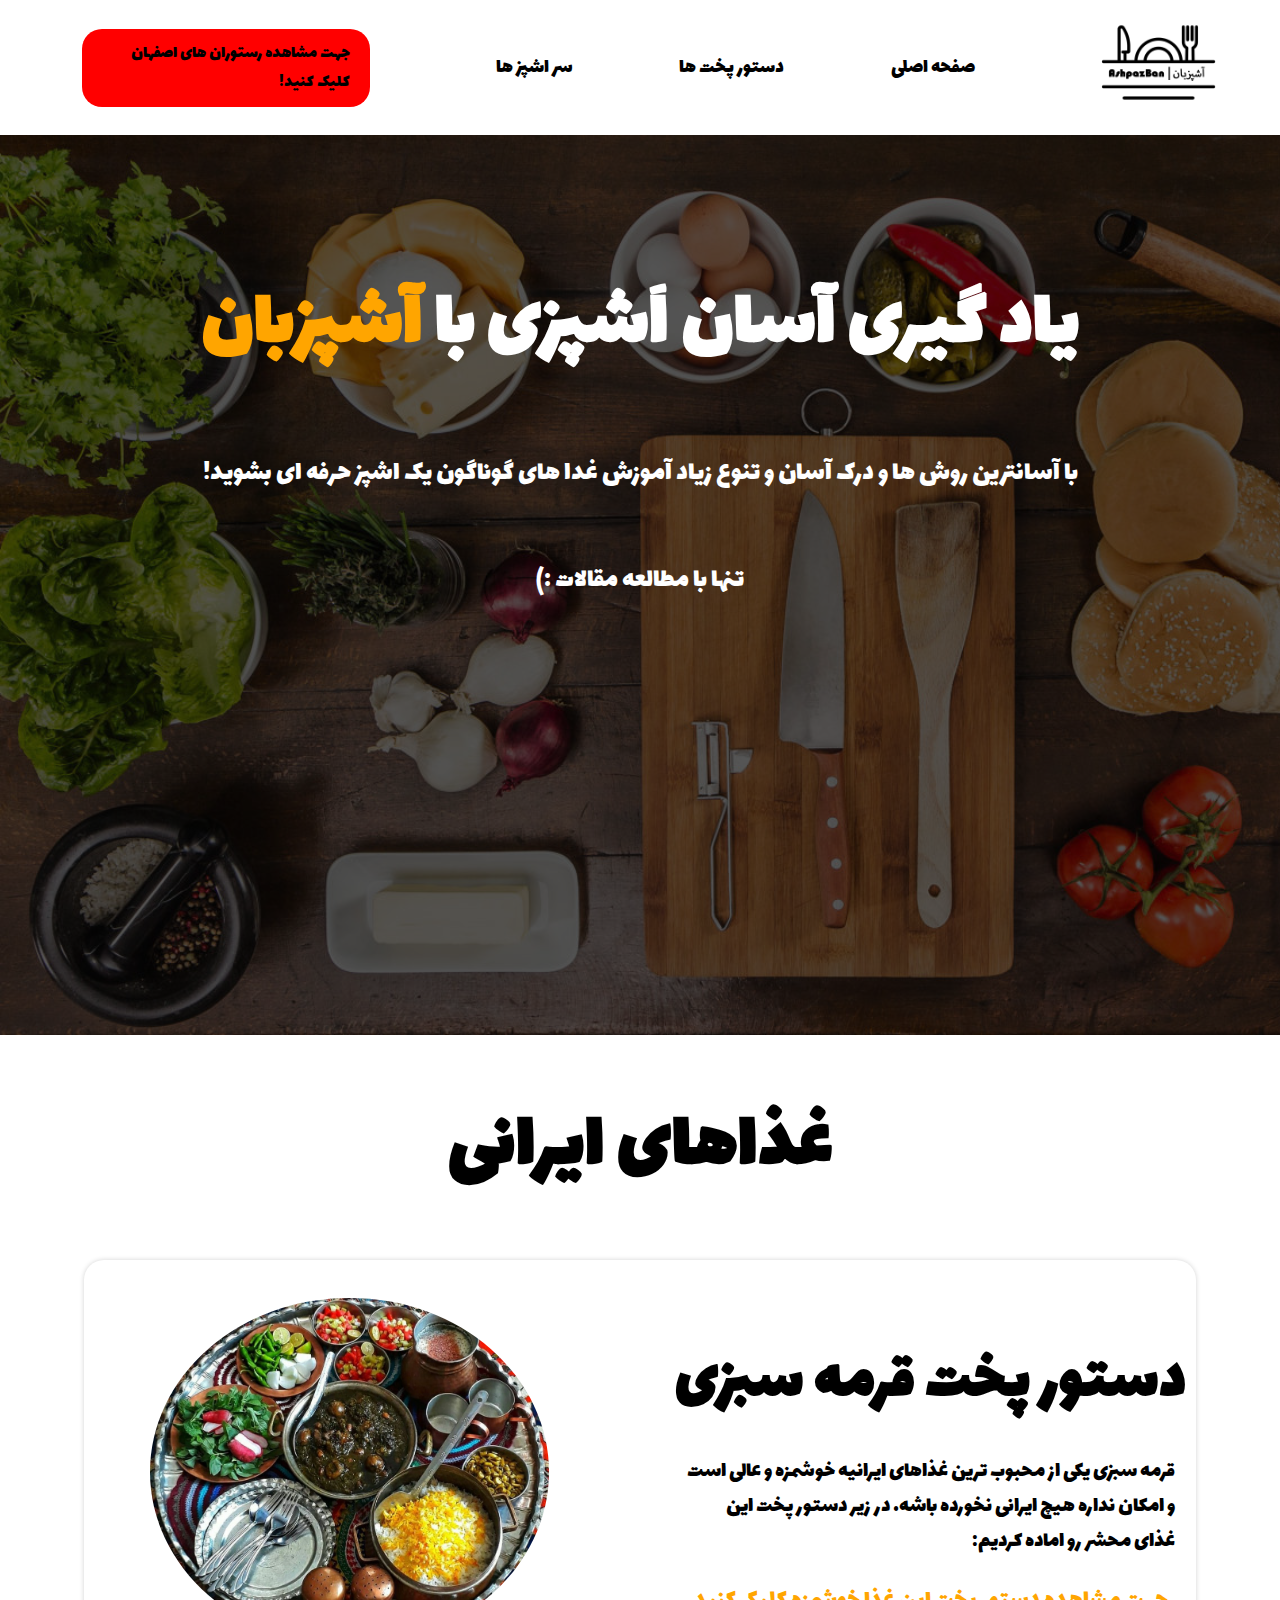
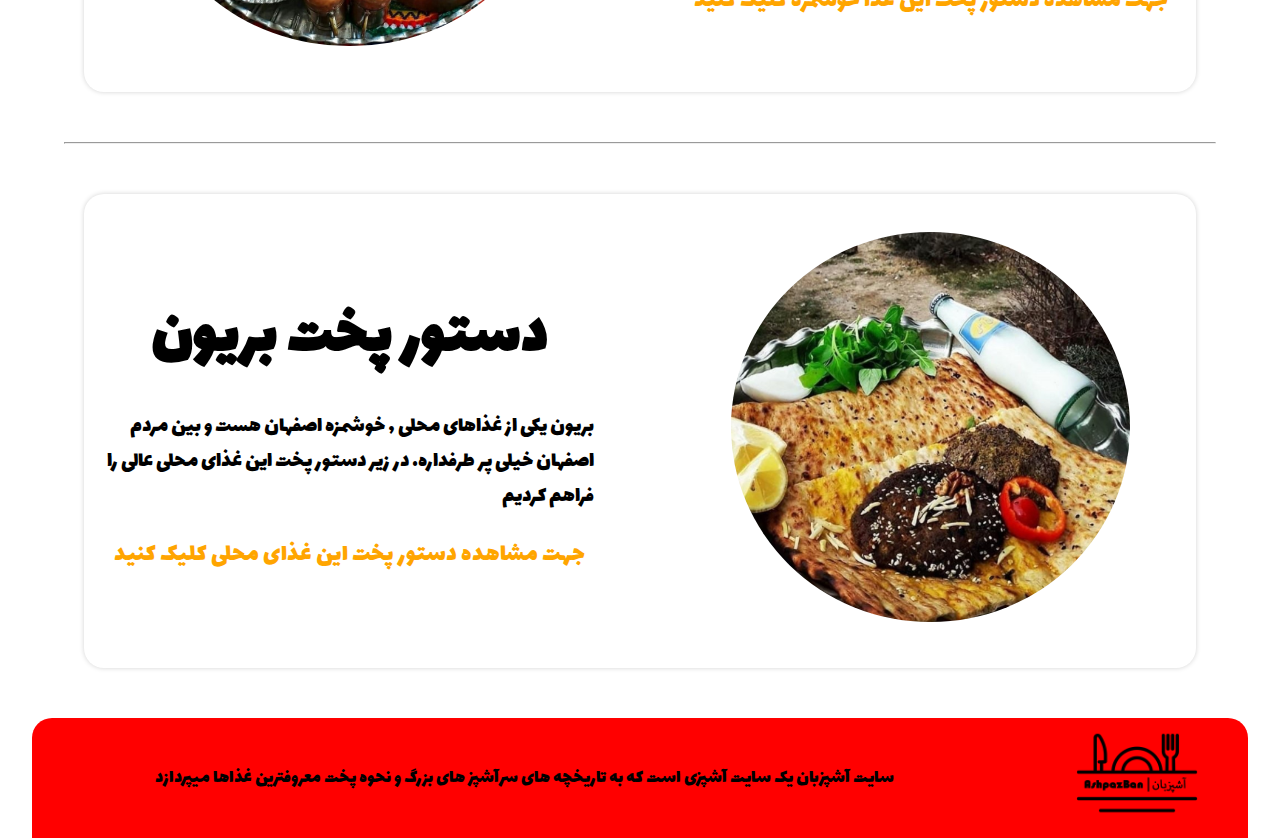
==== index.html @ a76ba5fa "Add files via upload" ====
<!DOCTYPE html>
<html lang="en">

<head>
    <meta charset="UTF-8">
    <meta name="viewport" content="width=device-width, initial-scale=1.0">
    <link rel="stylesheet" href="style/Home.css">
    <link rel="stylesheet" href="style/media.css">
    <link rel="shortcut icon" href="image/logo.png" type="image/x-icon">
    <title>آشپزبان / AshpazBan</title>
</head>

<body>
    <header>
        <div class="normal-header">
            <div class="logo">
                <a href="index.html"><img src="image/logo.png"></a>
            </div>
            <nav>
                <ul>
                    <li><a href="index.html">صفحه اصلی</a></li>
                    <li><a href="booklet.html">دستور پخت ها</a></li>
                    <li><a href="Ashpazha.html">سر اشپز ها</a></li>
                </ul>
            </nav>
            <div class="button">
                <a href="resturan-Addres.html">جهت مشاهده رستوران های اصفهان کلیک کنید!</a>
            </div>
        </div>
        <div class="media-menu">
            <nav>
                <input type="checkbox" id="hamber" hidden>
                <label for="hamber">
                    <img src="image/hamburger.png">
                    <img src="image/close.png">
                </label>
                <ul>
                    <li><a href="index.html">صفحه اصلی</a></li>
                    <hr>
                    <li><a href="booklet.html">دستور پخت ها</a></li>
                    <hr>
                    <li><a href="Ashpazha.html">سر اشپز ها</a></li>
            </nav>
        </div>
    </header>
    <div class="slid">
        <h1>یاد گیری آسان اَشپزی با <span>آشپزبان</span></h1>
        <p>با آسانترین روش ها و درک آسان و تنوع زیاد آموزش غدا های گوناگون یک اشپز حرفه ای بشوید!</p>
        <p>تنها با مطالعه مقالات :)</p>
    </div>
    <h1>غذاهای ایرانی</h1>
    <section>
        <div class="content">
            <div class="text">
                <h1>دستور پخت قرمه سبزی</h1>
                <p>قرمه سبزی یکی از محبوب ترین غذاهای ایرانیه خوشمزه و عالی است و امکان نداره هیچ ایرانی نخورده باشه. در زیر دستور پخت این غذای محشر رو اماده کردیم:
                </p>
                <a href="ghormesabzi.html">
                    <div class="link">
                        <span>جهت مشاهده دستور پخت این غذا خوشمزه کلیک کنید</span>
                    </div>
                </a>
            </div>
            <div class="iamge">
                <img src="image/ghormeSabzi.jpg">
            </div>
        </div>
        <hr>
        <div class="content">
            <div class="iamge">
                <img src="image/beryon.jpeg">
            </div>
            <div class="text">
                <h1>دستور پخت بریون </h1>
                <p>بریون یکی از غذاهای محلی , خوشمزه اصفهان هست و بین مردم اصفهان خیلی پر طرفداره. در زیر دستور پخت این غذای محلی عالی را فراهم کردیم </p>
                <a href="beryon.html">
                    <div class="link">
                        <span>جهت مشاهده دستور پخت این غذای محلی کلیک کنید</span>
                    </div>
                </a>
            </div>
        </div>
    </section>
    <footer>
        <div class="logo-footer">
            <img src="image/logo.png">
        </div>
        <div class="footer-text">
            <p>سایت آشپزبان یک سایت آشپزی است که به تاریخچه های سرآشپز های بزرگ و نحوه پخت معروفترین غذاها میپردازد</p>
        </div>
        <div class="craetor">
            <p>created by Gh</p>
        </div>
    </footer>
</body>

</html>
---- style/Home.css ----
@font-face {
    font-family: Lalezar;
    src: url('../font/Lalezar-Font/TTF/Lalezar-Regular.ttf');
}

* {
    font-family: Lalezar;
    margin: 0;
    padding: 0;
    box-sizing: border-box;
    direction: rtl;
}

:root {
    --firstcolor: red;
    --secondcolor: orange;
}

.normal-header {
    width: 90%;
    margin: 20px auto;
    display: grid;
    grid-template-columns: 10% 60% 25%;
    align-items: center;
    gap: 20px;
}

.logo img {
    width: 100%;
}

nav ul {
    list-style: none;
    display: flex;
    justify-content: space-evenly;
}

nav ul li a {
    font-size: 21px;
    text-decoration: none;
    color: black;
    transition: 100ms;
    -webkit-transition: 100ms;
    -moz-transition: 100ms;
    -ms-transition: 100ms;
    -o-transition: 100ms;
}

nav ul li a:hover {
    border-bottom: 3px solid var(--secondcolor);
    padding: 5px 0;
    color: var(--firstcolor);
}

.normal-header .button {
    padding: 10px 20px;
    border-radius: 20px;
    -webkit-border-radius: 20px;
    -moz-border-radius: 20px;
    -ms-border-radius: 20px;
    -o-border-radius: 20px;
    outline: 0;
    border: 0;
    background-color: var(--firstcolor);
    font-size: 18px;
    transition: 1s;
    -webkit-transition: 1s;
    -moz-transition: 1s;
    -ms-transition: 1s;
    -o-transition: 1s;
}

.normal-header .button a {
    text-decoration: none;
    color: black;
}

.normal-header .button:hover {
    transform: rotate(1deg);
    -webkit-transform: rotate(1deg);
    -moz-transform: rotate(1deg);
    -ms-transform: rotate(1deg);
    -o-transform: rotate(1deg);
    background-color: var(--secondcolor);
}

.media-menu label img {
    width: 30px;
}

.media-menu label img:last-child {
    display: none;
}

#hamber:checked+label img:first-child {
    display: none;
}

#hamber:checked+label img:last-child {
    display: block;
}

#hamber:checked+label+ul {
    transform: translateX(0px);
    -webkit-transform: translateX(0px);
    -moz-transform: translateX(0px);
    -ms-transform: translateX(0px);
    -o-transform: translateX(0px);
}

.media-menu ul {
    border: 1px solid gray;
    border-top-right-radius: 20px;
    border-bottom-right-radius: 20px;
    background-color: white;
    padding: 10px 0;
    height: 100vh;
    width: 40%;
    z-index: 100;
    position: fixed;
    left: 0;
    top: 0;
    display: flex;
    flex-direction: column;
    gap: 40px;
    align-items: center;
    transform: translateX(-300px);
    -webkit-transform: translateX(-300px);
    -moz-transform: translateX(-300px);
    -ms-transform: translateX(-300px);
    -o-transform: translateX(-300px);
    transition: 1s;
    -webkit-transition: 1s;
    -moz-transition: 1s;
    -ms-transition: 1s;
    -o-transition: 1s;
}

.media-menu hr {
    width: 90%;
}

.media-menu {
    display: none;
}

.slid{
    height: 100vh;
    background-image: url('../image/slider.jpg');
    background-color: rgb(86, 86, 86);
    background-blend-mode: multiply;
    background-size: cover;
    background-repeat: no-repeat;
    color: white;
    font-size: 40px;
    text-align: center;
    padding-top: 10%;
}
.slid p{
    margin-top: 5%;
    font-size: 70%;
}
.slid span{
    color: var(--secondcolor);
}
body > h1{
    text-align: center;
    font-size: 500%;
    margin: 50px;
}
section{
    width: 90%;
    margin: auto;
}
.content{
    margin: 50px 20px;
    display: flex;
    gap: 50px;
    box-shadow: 0 0 5px lightgray;
    border-radius: 20px;
    -webkit-border-radius: 20px;
    -moz-border-radius: 20px;
    -ms-border-radius: 20px;
    -o-border-radius: 20px;
    transition: 1s;
    -webkit-transition: 1s;
    -moz-transition: 1s;
    -ms-transition: 1s;
    -o-transition: 1s;
}
.content:hover{
    transform: scale(1.01);
    -webkit-transform: scale(1.01);
    -moz-transform: scale(1.01);
    -ms-transform: scale(1.01);
    -o-transform: scale(1.01);
    box-shadow: 0 0 5px gray;
}
.iamge{
    width: 50%;
    text-align: center;
}
.iamge img{
    width: 75%;
    margin: 7% 0;
    border-radius: 50%;
    -webkit-border-radius: 50%;
    -moz-border-radius: 50%;
    -ms-border-radius: 50%;
    -o-border-radius: 50%;
}
.text{
    align-self: center;
    width: 50%;
    text-align: center;
    font-size: 200%;
}
.text p{
    font-size: 70%;
    margin: 4%;
    text-align: right;
}
.text a{
    margin-top: 10%;
    text-decoration: none;
    font-size: 80%;
    color: var(--secondcolor);
    border-radius: 40px;
    -webkit-border-radius: 40px;
    -moz-border-radius: 40px;
    -ms-border-radius: 40px;
    -o-border-radius: 40px;
    transition: 1s;
    -webkit-transition: 1s;
    -moz-transition: 1s;
    -ms-transition: 1s;
    -o-transition: 1s;
}
.text a:hover {
    color: var(--firstcolor);
    font-size: 90%;
}
footer{
    display: flex;
    align-items: center;
    gap: 5%;
    background-color: var(--firstcolor);
    width: 95%;
    margin: auto;
    border-top-left-radius: 20px;
    border-top-right-radius: 20px;
}
.logo-footer{
    width: 20%;
}
.logo-footer img{
    width: 50%;
    margin: 10px 50px;
}
.footer-text{
    font-size: 140%;
}
---- style/media.css ----
@media (max-width:1470px) {
    .footer-text {
        font-size: 120%;
        margin: 0 50px;
    }
    .craetor{
        display: none;
    }
}
@media (max-width:1080px) {
    .text p {
        font-size: 60%;
    }

    .text a {
        font-size: 70%;
    }
}

@media (max-width:1030px) {
    .slid h1 {
        font-size: 150%;
    }

    .slid p {
        font-size: 60%;
    }
}

@media (max-width:898px) {
    .footer-text {
        font-size: 100%;
    }
    .text h1 {
        font-size: 120%;
    }

    .text a {
        font-size: 60%
    }
}

@media (max-width:838px) {
    .footer-text {
        font-size: 90%;
    }
    .normal-header .button {
        display: none;
    }

    .normal-header {
        grid-template-columns: 15% 75%;
        gap: 50px;
    }

    .normal-header ul {
        gap: 30px;
    }
}

@media (max-width:737px) {
    .text h1 {
        font-size: 90%;
    }

    .text p,
    .text a {
        font-size: 40%;
    }
}

@media (max-width:608px) {
    .slid h1 {
        font-size: 100%;
    }

    .slid p {
        margin: 20px;
        font-size: 60%;
    }
}

@media (max-width:576px) {
    .text h1 {
        font-size: 80%;
    }
}

@media (max-width:526px) {
    .iamge {
        display: none;
    }

    .text {
        width: 100%;
    }
}

@media (max-width:487px) {
    .logo-footer{
        display: none;
    }
    body>h1 {
        font-size: 200%;
    }

    .normal-header ul,
    .logo {
        display: none;
    }

    .media-menu {
        display: inline-block;
        position: absolute;
        top: 8%;
        right: 5%;
    }

    .normal-header .button {
        display: inline-block;
    }

    .normal-header {
        grid-template-columns: 80%;
        gap: 10px;
        direction: ltr;
        width: 99%;
    }
}

@media (max-width:422px) {
    .media-menu {
        top: 10%;
    }
}
@media (max-width:398px) {
    footer{
        display: none;
    }
}
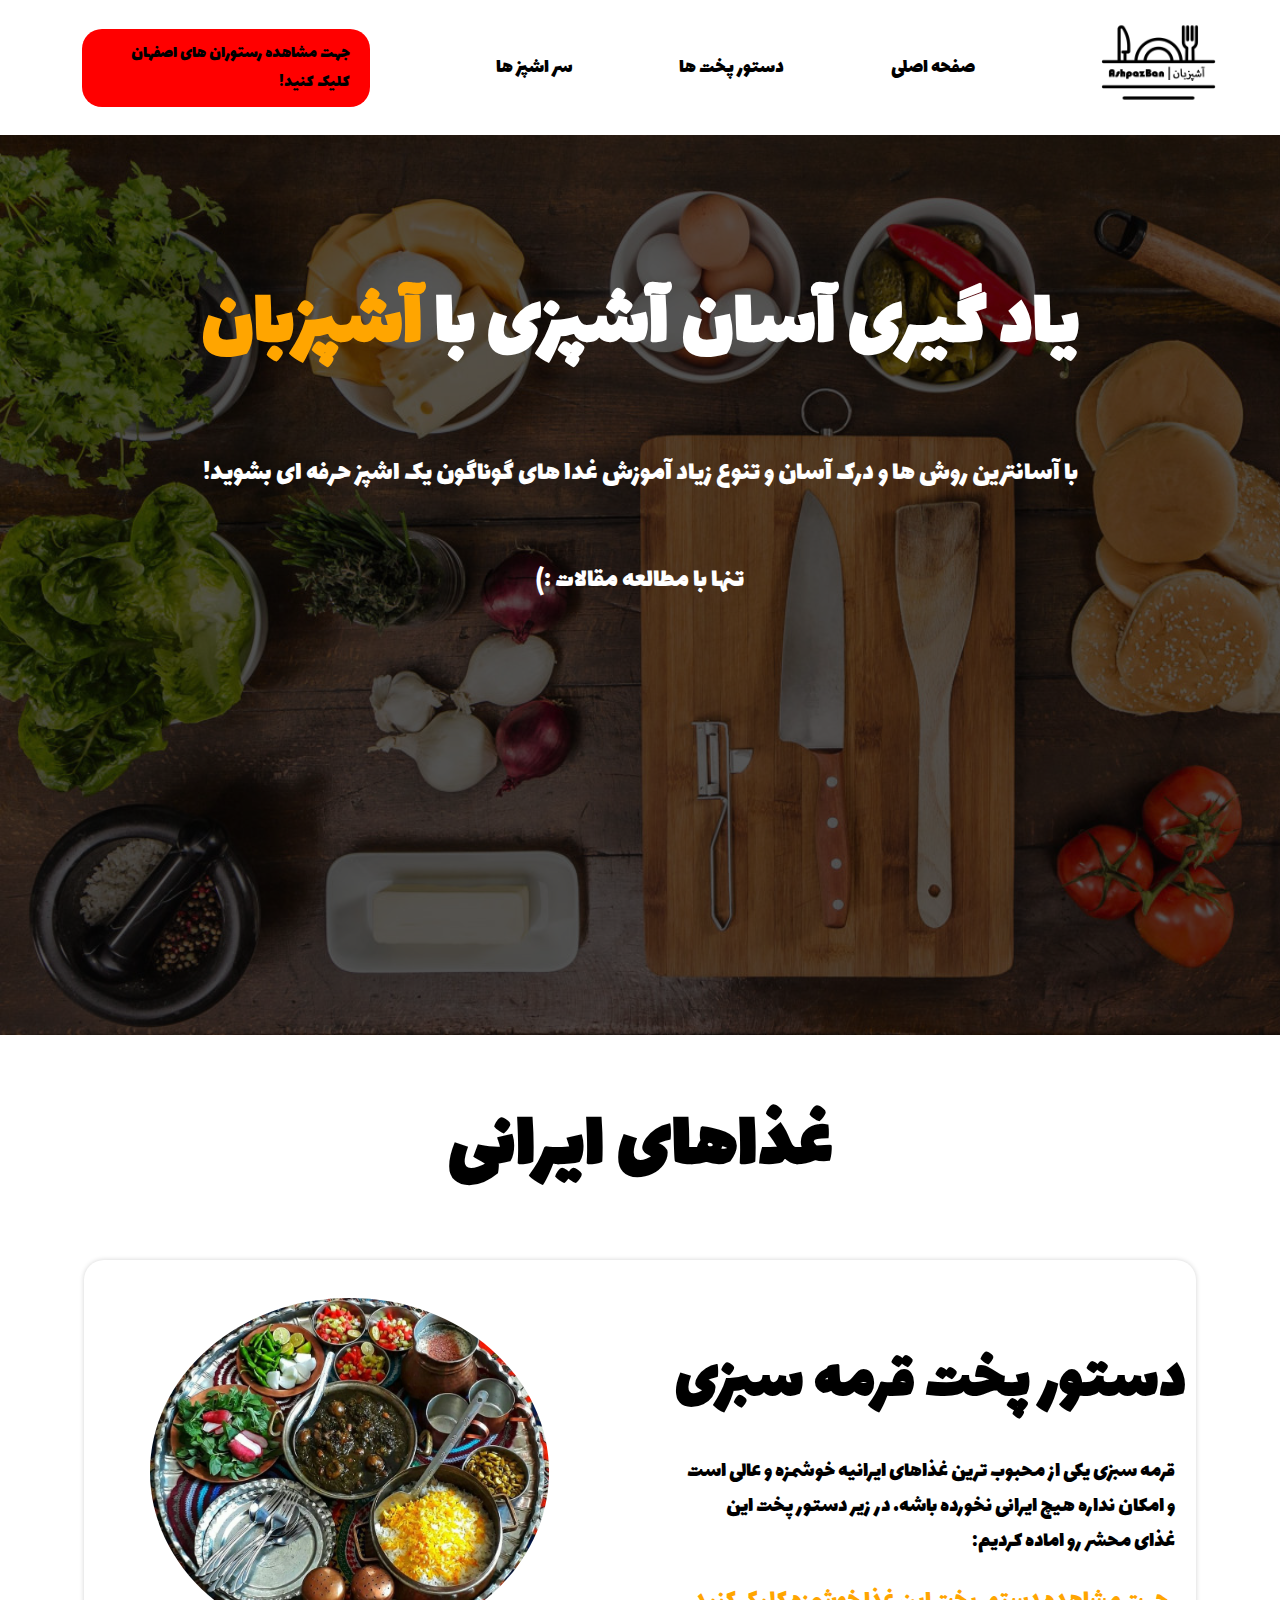
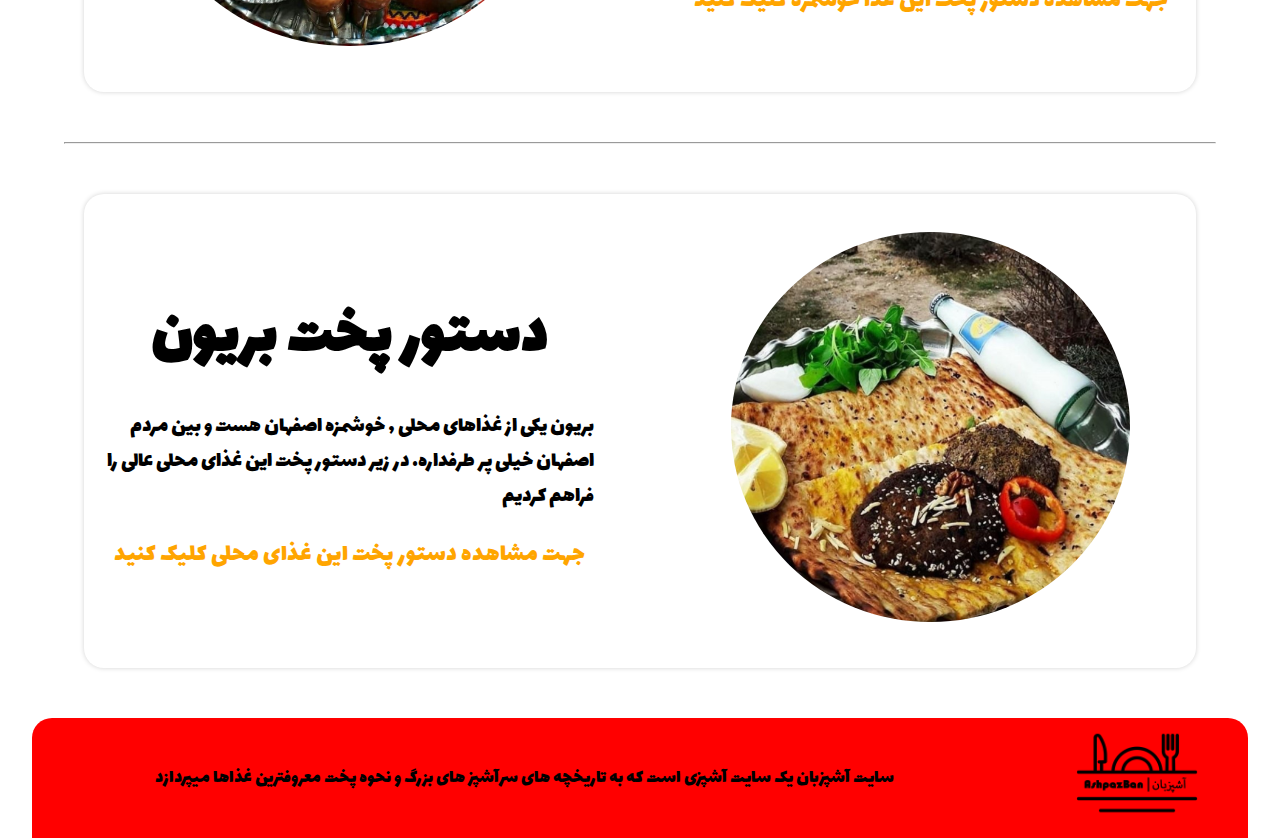
==== commit 2ec09115: "Update index.html" ====
--- a/index.html
+++ b/index.html
@@ -44,7 +44,7 @@
         </div>
     </header>
     <div class="slid">
-        <h1>یاد گیری آسان اَشپزی با <span>آشپزبان</span></h1>
+        <h1>یاد گیری آسان آشپزی با <span>آشپزبان</span></h1>
         <p>با آسانترین روش ها و درک آسان و تنوع زیاد آموزش غدا های گوناگون یک اشپز حرفه ای بشوید!</p>
         <p>تنها با مطالعه مقالات :)</p>
     </div>
@@ -94,4 +94,4 @@
     </footer>
 </body>
 
-</html>+</html>
--- a/style/media.css
+++ b/style/media.css
@@ -1,13 +1,26 @@
-
 @media (max-width:1470px) {
+    .co p{
+        display: none;
+    }
     .footer-text {
         font-size: 120%;
         margin: 0 50px;
     }
-    .craetor{
+
+    .craetor {
         display: none;
     }
 }
+
+@media (max-width:1124px) {
+
+    a>img,
+    h2>img {
+        width: 100%;
+        object-fit: contain;
+    }
+}
+
 @media (max-width:1080px) {
     .text p {
         font-size: 60%;
@@ -32,6 +45,7 @@
     .footer-text {
         font-size: 100%;
     }
+
     .text h1 {
         font-size: 120%;
     }
@@ -45,6 +59,7 @@
     .footer-text {
         font-size: 90%;
     }
+
     .normal-header .button {
         display: none;
     }
@@ -98,9 +113,13 @@
 }
 
 @media (max-width:487px) {
-    .logo-footer{
+    article h1{
+        font-size: 250%;
+    }
+    .logo-footer {
         display: none;
     }
+
     body>h1 {
         font-size: 200%;
     }
@@ -134,8 +153,9 @@
         top: 10%;
     }
 }
+
 @media (max-width:398px) {
-    footer{
+    footer {
         display: none;
     }
 }
